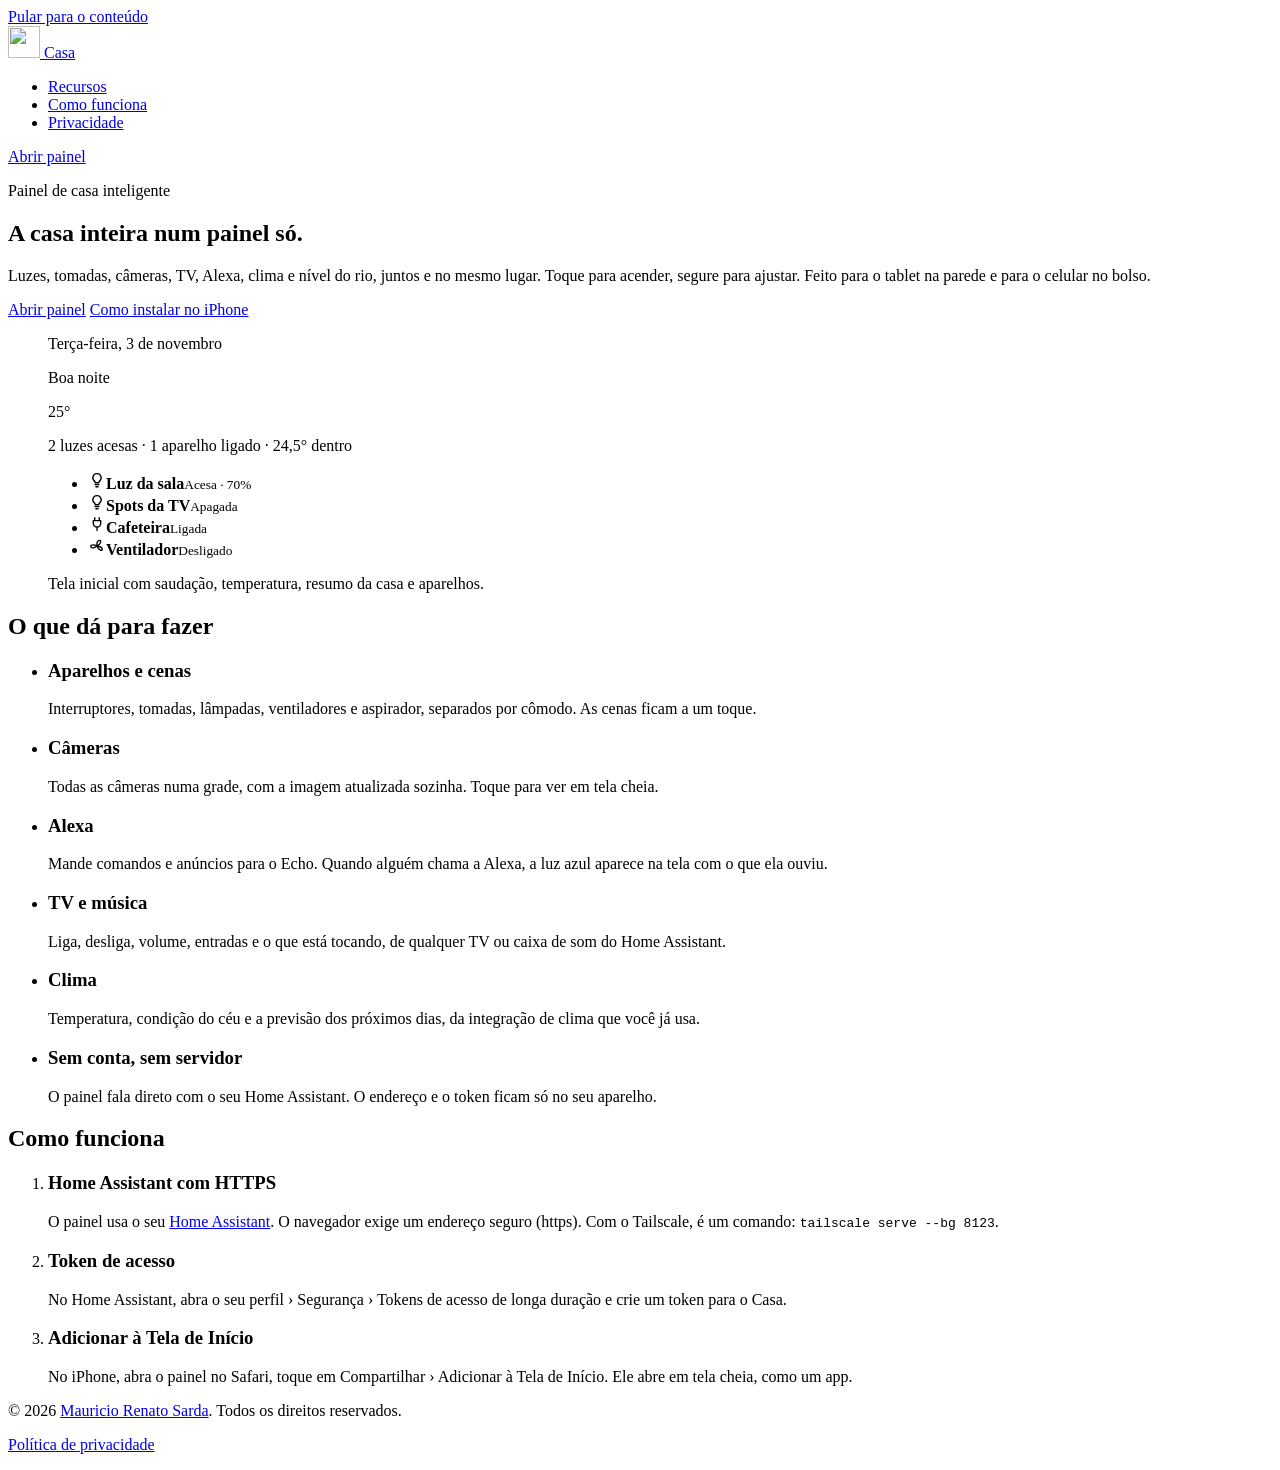
==== index.html @ 25994fdd "Site" ====
<!doctype html>
<html lang="pt-BR">
  <head>
    <meta charset="utf-8" />
    <meta name="viewport" content="width=device-width, initial-scale=1, viewport-fit=cover" />
    <title>Casa — painel da casa inteligente no celular e no tablet</title>
    <meta name="description" content="Casa junta luzes, tomadas, câmeras, TV, Alexa, clima e nível do rio num painel só, no estilo do Apple Home. Funciona com o Home Assistant, sem conta e sem coleta de dados." />
    <link rel="canonical" href="https://fleche12rsk.github.io/SmartHome/" />
    <meta name="robots" content="index, follow" />
    <meta name="theme-color" content="#0d0e10" />
    <meta name="author" content="Mauricio Renato Sarda" />
    <link rel="icon" href="/SmartHome/icons/icon.svg" type="image/svg+xml" />
    <link rel="icon" href="/SmartHome/icons/favicon-32.png" sizes="32x32" type="image/png" />
    <link rel="apple-touch-icon" href="/SmartHome/icons/apple-touch-icon.png" />
    <meta property="og:type" content="website" />
    <meta property="og:locale" content="pt_BR" />
    <meta property="og:site_name" content="Casa" />
    <meta property="og:title" content="Casa — a casa inteira num painel só" />
    <meta property="og:description" content="Luzes, câmeras, TV, Alexa, clima e nível do rio num painel minimalista para celular e tablet." />
    <meta property="og:url" content="https://fleche12rsk.github.io/SmartHome/" />
    <meta property="og:image" content="https://fleche12rsk.github.io/SmartHome/og.png" />
    <meta name="twitter:card" content="summary_large_image" />
    <script type="application/ld+json">
      {
        "@context": "https://schema.org",
        "@type": "SoftwareApplication",
        "name": "Casa",
        "applicationCategory": "LifestyleApplication",
        "operatingSystem": "Android, iOS, Web",
        "description": "Painel de casa inteligente que junta luzes, tomadas, câmeras, TV, Alexa, clima e nível do rio, usando o Home Assistant.",
        "url": "https://fleche12rsk.github.io/SmartHome/",
        "inLanguage": "pt-BR",
        "offers": { "@type": "Offer", "price": "0", "priceCurrency": "BRL" },
        "author": { "@type": "Person", "name": "Mauricio Renato Sarda", "url": "https://micio.dev/" }
      }
    </script>
    <script type="module" crossorigin src="/SmartHome/assets/theme-CJEvPU_t.js"></script>
    <script type="module" crossorigin src="/SmartHome/assets/main-DGcESRW2.js"></script>
    <link rel="stylesheet" crossorigin href="/SmartHome/assets/theme-DLEBRoTk.css">
    <link rel="stylesheet" crossorigin href="/SmartHome/assets/main-DmgFY7-S.css">
  </head>
  <body>
    <a class="skip" href="#conteudo">Pular para o conteúdo</a>
    <header class="top">
      <a class="brand" href="/SmartHome/" aria-label="Casa, página inicial">
        <img src="/SmartHome/icons/icon.svg" alt="" width="32" height="32" />
        <span>Casa</span>
      </a>
      <nav aria-label="Seções">
        <ul>
          <li><a href="#recursos">Recursos</a></li>
          <li><a href="#como-funciona">Como funciona</a></li>
          <li><a href="/SmartHome/privacidade/">Privacidade</a></li>
        </ul>
      </nav>
      <a class="button small" href="/SmartHome/app/">Abrir painel</a>
    </header>

    <main id="conteudo">
      <section class="hero" aria-labelledby="titulo">
        <div class="hero-text reveal">
          <p class="eyebrow">Painel de casa inteligente</p>
          <h1 id="titulo">A casa inteira num painel só.</h1>
          <p class="lead">
            Luzes, tomadas, câmeras, TV, Alexa, clima e nível do rio, juntos e no mesmo lugar.
            Toque para acender, segure para ajustar. Feito para o tablet na parede e para o celular no bolso.
          </p>
          <div class="actions">
            <a class="button" href="/SmartHome/app/">Abrir painel</a>
            <a class="button ghost" href="#como-funciona">Como instalar no iPhone</a>
          </div>
        </div>
        <figure class="preview reveal" aria-label="Exemplo do painel">
          <div class="mock card">
            <div class="mock-head">
              <div>
                <p class="mock-date">Terça-feira, 3 de novembro</p>
                <p class="mock-hello">Boa noite</p>
              </div>
              <p class="mock-temp">25°</p>
            </div>
            <p class="mock-summary">2 luzes acesas · 1 aparelho ligado · 24,5° dentro</p>
            <ul class="mock-grid">
              <li class="mock-tile on" style="--accent: var(--ember)"><span class="dot"><svg viewBox="0 0 24 24" width="18" height="18" fill="none" stroke="currentColor" stroke-width="1.8" stroke-linecap="round" stroke-linejoin="round" aria-hidden="true"><path d="M9.5 18h5M10.5 21h3M12 3.5a5.5 5.5 0 0 0-3.2 10c.5.4.7.9.7 1.5v.5h5v-.5c0-.6.2-1.1.7-1.5A5.5 5.5 0 0 0 12 3.5z"/></svg></span><b>Luz da sala</b><small>Acesa · 70%</small></li>
              <li class="mock-tile" style="--accent: var(--ember)"><span class="dot"><svg viewBox="0 0 24 24" width="18" height="18" fill="none" stroke="currentColor" stroke-width="1.8" stroke-linecap="round" stroke-linejoin="round" aria-hidden="true"><path d="M9.5 18h5M10.5 21h3M12 3.5a5.5 5.5 0 0 0-3.2 10c.5.4.7.9.7 1.5v.5h5v-.5c0-.6.2-1.1.7-1.5A5.5 5.5 0 0 0 12 3.5z"/></svg></span><b>Spots da TV</b><small>Apagada</small></li>
              <li class="mock-tile on" style="--accent: var(--sage)"><span class="dot"><svg viewBox="0 0 24 24" width="18" height="18" fill="none" stroke="currentColor" stroke-width="1.8" stroke-linecap="round" stroke-linejoin="round" aria-hidden="true"><path d="M9 3.5v4M15 3.5v4M7 7.5h10V11a5 5 0 0 1-10 0zM12 16v4.5"/></svg></span><b>Cafeteira</b><small>Ligada</small></li>
              <li class="mock-tile" style="--accent: var(--sky)"><span class="dot"><svg viewBox="0 0 24 24" width="18" height="18" fill="none" stroke="currentColor" stroke-width="1.8" stroke-linecap="round" stroke-linejoin="round" aria-hidden="true"><path d="M12 12c-.5-4 .5-7.5 3.5-7.5 2.5 0 2 4.5-3.5 7.5zm0 0c4 .5 7 2 7 4.5s-4.5 2-7-4.5zm0 0c-3 2.5-6.5 3.5-8 1.5s2-4.5 8-1.5z"/></svg></span><b>Ventilador</b><small>Desligado</small></li>
            </ul>
            <div class="mock-glow" aria-hidden="true"></div>
          </div>
          <figcaption class="visually-hidden">Tela inicial com saudação, temperatura, resumo da casa e aparelhos.</figcaption>
        </figure>
      </section>

      <section id="recursos" class="features" aria-labelledby="recursos-titulo">
        <h2 id="recursos-titulo">O que dá para fazer</h2>
        <ul class="feature-list">
          <li class="card reveal">
            <h3>Aparelhos e cenas</h3>
            <p>Interruptores, tomadas, lâmpadas, ventiladores e aspirador, separados por cômodo. As cenas ficam a um toque.</p>
          </li>
          <li class="card reveal">
            <h3>Câmeras</h3>
            <p>Todas as câmeras numa grade, com a imagem atualizada sozinha. Toque para ver em tela cheia.</p>
          </li>
          <li class="card reveal">
            <h3>Alexa</h3>
            <p>Mande comandos e anúncios para o Echo. Quando alguém chama a Alexa, a luz azul aparece na tela com o que ela ouviu.</p>
          </li>
          <li class="card reveal">
            <h3>TV e música</h3>
            <p>Liga, desliga, volume, entradas e o que está tocando, de qualquer TV ou caixa de som do Home Assistant.</p>
          </li>
          <li class="card reveal">
            <h3>Clima</h3>
            <p>Temperatura, condição do céu e a previsão dos próximos dias, da integração de clima que você já usa.</p>
          </li>
          <li class="card reveal">
            <h3>Sem conta, sem servidor</h3>
            <p>O painel fala direto com o seu Home Assistant. O endereço e o token ficam só no seu aparelho.</p>
          </li>
        </ul>
      </section>

      <section id="como-funciona" class="steps" aria-labelledby="como-titulo">
        <h2 id="como-titulo">Como funciona</h2>
        <ol>
          <li class="reveal">
            <h3>Home Assistant com HTTPS</h3>
            <p>O painel usa o seu <a href="https://www.home-assistant.io/" rel="noopener">Home Assistant</a>. O navegador exige um endereço seguro (https). Com o Tailscale, é um comando: <code>tailscale serve --bg 8123</code>.</p>
          </li>
          <li class="reveal">
            <h3>Token de acesso</h3>
            <p>No Home Assistant, abra o seu perfil › Segurança › Tokens de acesso de longa duração e crie um token para o Casa.</p>
          </li>
          <li class="reveal">
            <h3>Adicionar à Tela de Início</h3>
            <p>No iPhone, abra o painel no Safari, toque em Compartilhar › Adicionar à Tela de Início. Ele abre em tela cheia, como um app.</p>
          </li>
        </ol>
      </section>
    </main>

    <footer class="foot">
      <p>
        © 2026 <a href="https://micio.dev/">Mauricio Renato Sarda</a>. Todos os direitos reservados.
      </p>
      <p><a href="/SmartHome/privacidade/">Política de privacidade</a></p>
    </footer>
  </body>
</html>
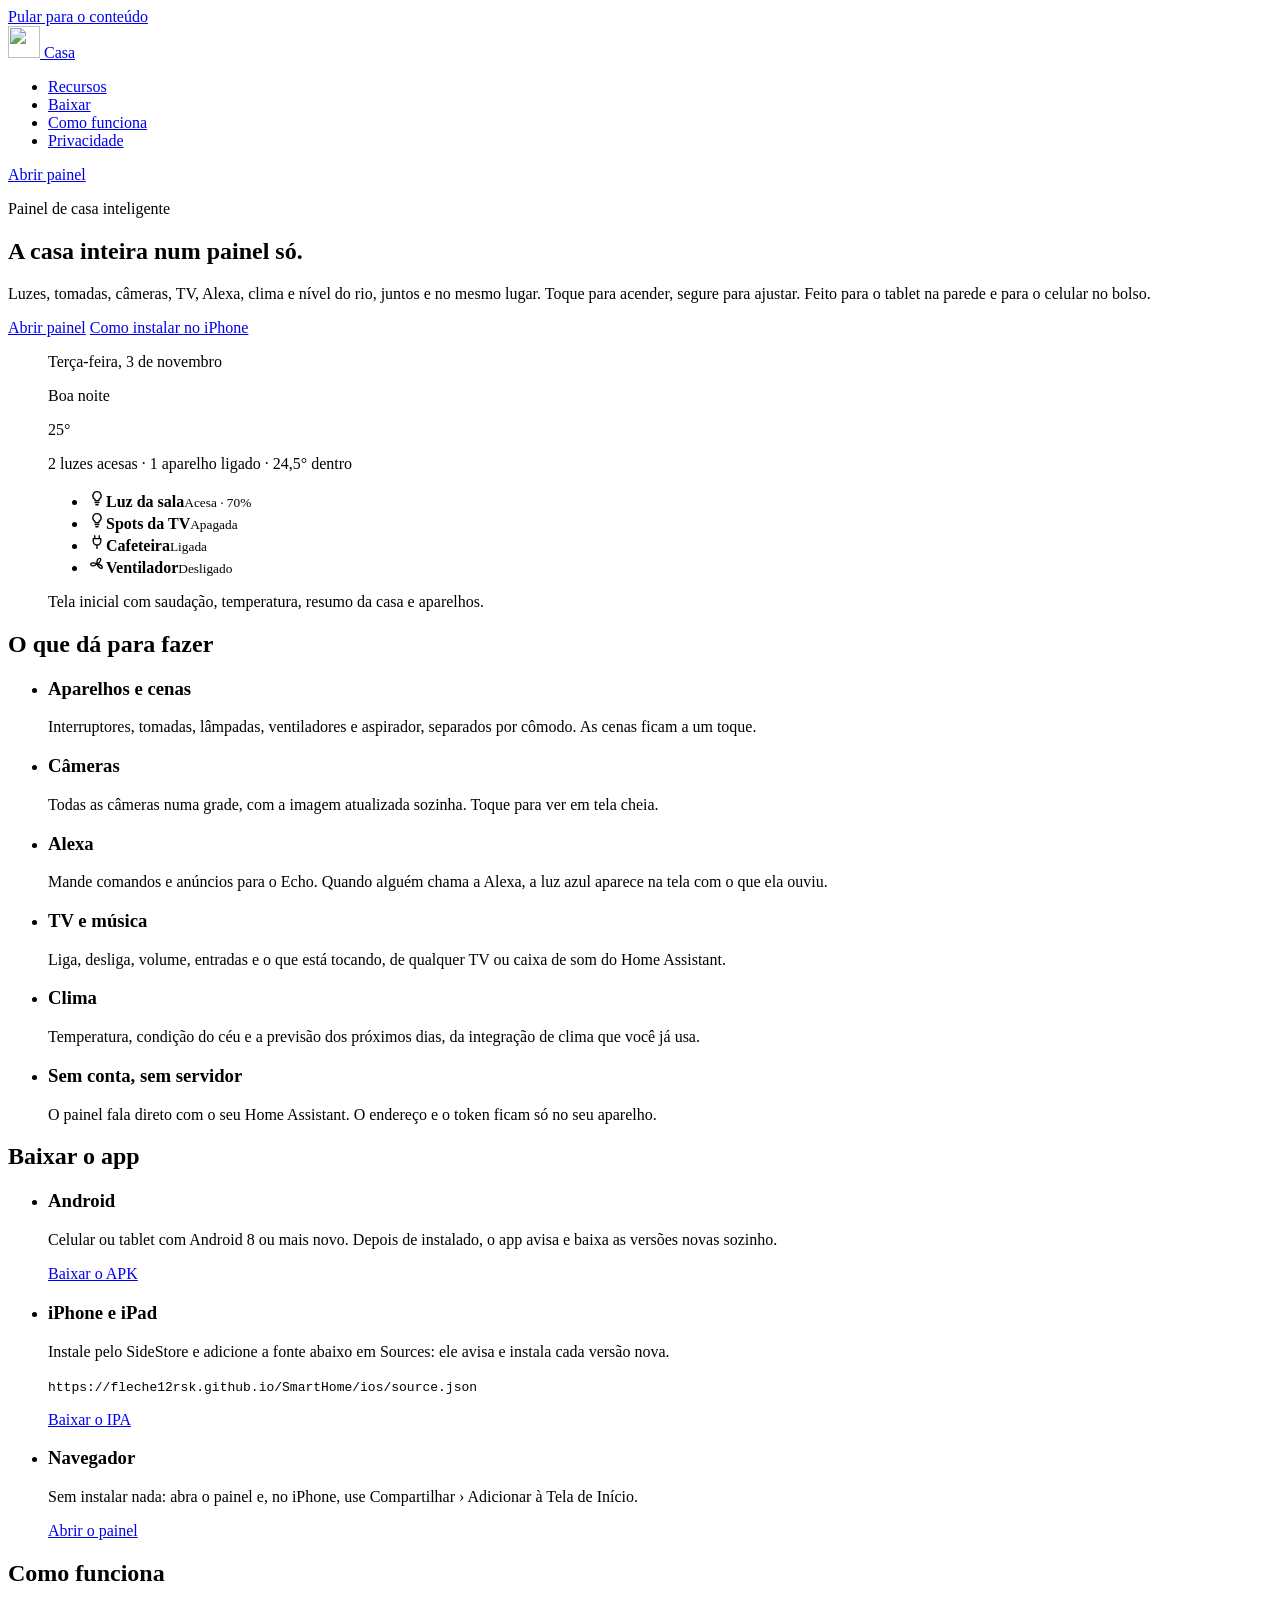
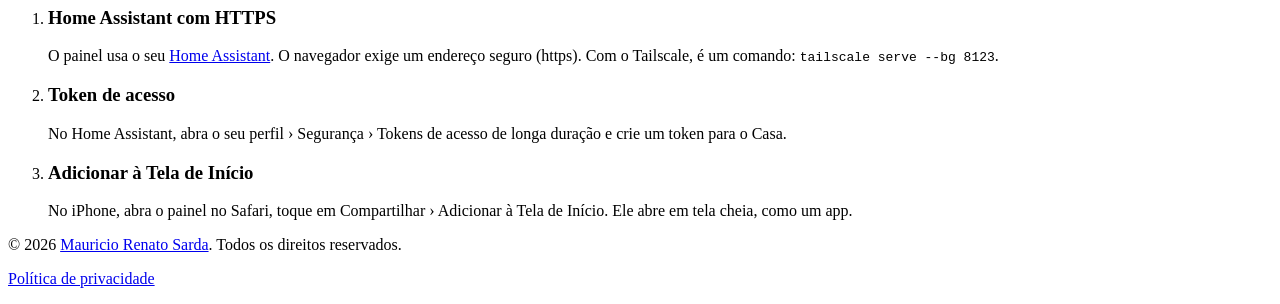
==== commit 43e92e53: "Site com a seção de download" ====
--- a/index.html
+++ b/index.html
@@ -35,9 +35,9 @@
       }
     </script>
     <script type="module" crossorigin src="/SmartHome/assets/theme-CJEvPU_t.js"></script>
-    <script type="module" crossorigin src="/SmartHome/assets/main-DGcESRW2.js"></script>
+    <script type="module" crossorigin src="/SmartHome/assets/main-Bfn4l0QM.js"></script>
     <link rel="stylesheet" crossorigin href="/SmartHome/assets/theme-DLEBRoTk.css">
-    <link rel="stylesheet" crossorigin href="/SmartHome/assets/main-DmgFY7-S.css">
+    <link rel="stylesheet" crossorigin href="/SmartHome/assets/main-fjqj4sZF.css">
   </head>
   <body>
     <a class="skip" href="#conteudo">Pular para o conteúdo</a>
@@ -49,6 +49,7 @@
       <nav aria-label="Seções">
         <ul>
           <li><a href="#recursos">Recursos</a></li>
+          <li><a href="#baixar">Baixar</a></li>
           <li><a href="#como-funciona">Como funciona</a></li>
           <li><a href="/SmartHome/privacidade/">Privacidade</a></li>
         </ul>
@@ -122,6 +123,28 @@
         </ul>
       </section>
 
+      <section id="baixar" class="downloads" aria-labelledby="baixar-titulo">
+        <h2 id="baixar-titulo">Baixar o app</h2>
+        <ul class="download-list">
+          <li class="card reveal">
+            <h3>Android</h3>
+            <p>Celular ou tablet com Android 8 ou mais novo. Depois de instalado, o app avisa e baixa as versões novas sozinho.</p>
+            <a class="button small" href="/SmartHome/android/casa.apk" download>Baixar o APK</a>
+          </li>
+          <li class="card reveal">
+            <h3>iPhone e iPad</h3>
+            <p>Instale pelo SideStore e adicione a fonte abaixo em Sources: ele avisa e instala cada versão nova.</p>
+            <p><code class="source">https://fleche12rsk.github.io/SmartHome/ios/source.json</code></p>
+            <a class="button small ghost" href="/SmartHome/ios/casa.ipa" download>Baixar o IPA</a>
+          </li>
+          <li class="card reveal">
+            <h3>Navegador</h3>
+            <p>Sem instalar nada: abra o painel e, no iPhone, use Compartilhar › Adicionar à Tela de Início.</p>
+            <a class="button small ghost" href="/SmartHome/app/">Abrir o painel</a>
+          </li>
+        </ul>
+      </section>
+
       <section id="como-funciona" class="steps" aria-labelledby="como-titulo">
         <h2 id="como-titulo">Como funciona</h2>
         <ol>
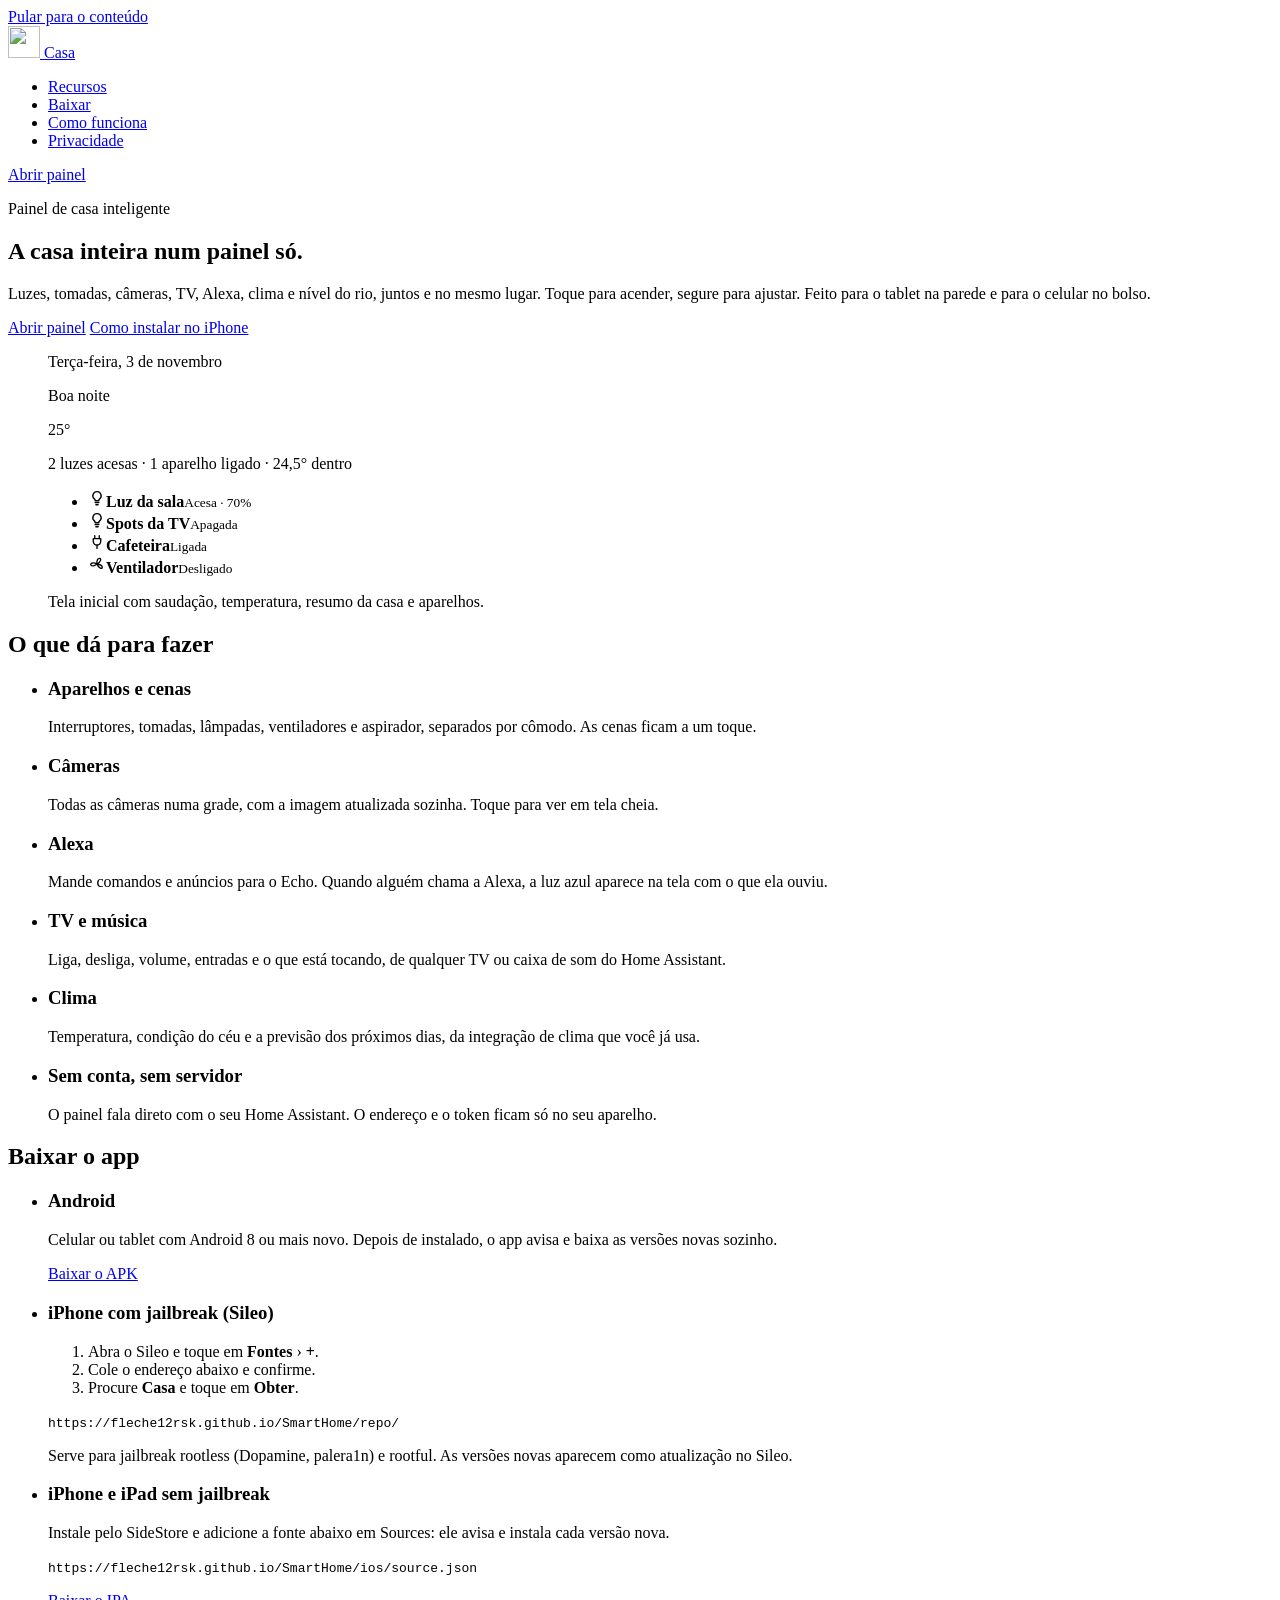
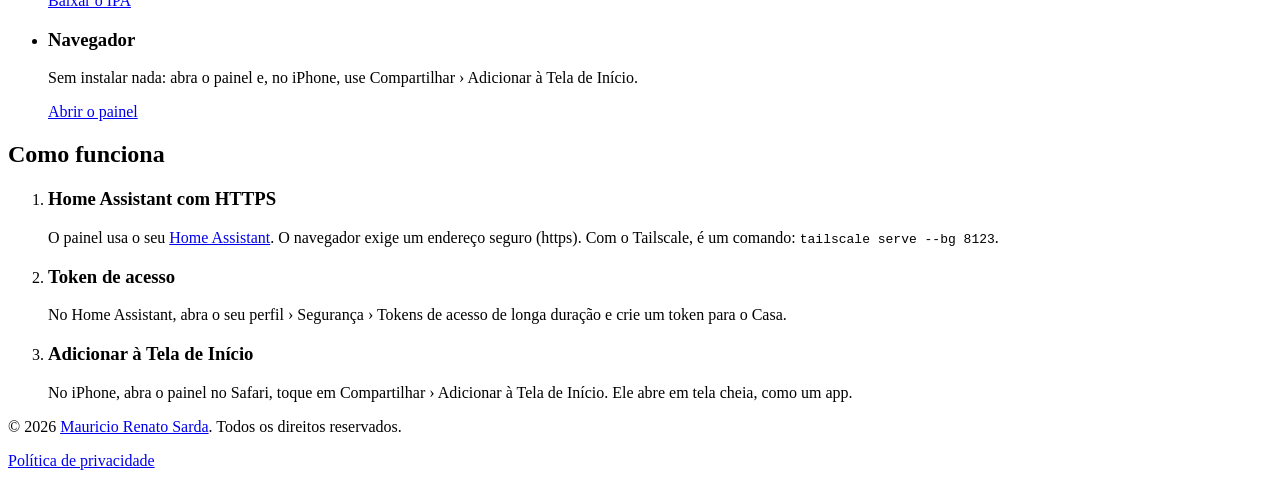
==== commit a0ad963c: "Site: como adicionar o Casa no Sileo Co-Authored-By: Claude Opus 5.5 <noreply@anthropic.com>" ====
--- a/index.html
+++ b/index.html
@@ -35,9 +35,9 @@
       }
     </script>
     <script type="module" crossorigin src="/SmartHome/assets/theme-CJEvPU_t.js"></script>
-    <script type="module" crossorigin src="/SmartHome/assets/main-Bfn4l0QM.js"></script>
+    <script type="module" crossorigin src="/SmartHome/assets/main-CTLuW3RS.js"></script>
     <link rel="stylesheet" crossorigin href="/SmartHome/assets/theme-DLEBRoTk.css">
-    <link rel="stylesheet" crossorigin href="/SmartHome/assets/main-fjqj4sZF.css">
+    <link rel="stylesheet" crossorigin href="/SmartHome/assets/main-BDUM7Nwo.css">
   </head>
   <body>
     <a class="skip" href="#conteudo">Pular para o conteúdo</a>
@@ -132,7 +132,17 @@
             <a class="button small" href="/SmartHome/android/casa.apk" download>Baixar o APK</a>
           </li>
           <li class="card reveal">
-            <h3>iPhone e iPad</h3>
+            <h3>iPhone com jailbreak (Sileo)</h3>
+            <ol class="how">
+              <li>Abra o Sileo e toque em <strong>Fontes</strong> › <strong>+</strong>.</li>
+              <li>Cole o endereço abaixo e confirme.</li>
+              <li>Procure <strong>Casa</strong> e toque em <strong>Obter</strong>.</li>
+            </ol>
+            <p><code class="source">https://fleche12rsk.github.io/SmartHome/repo/</code></p>
+            <p>Serve para jailbreak rootless (Dopamine, palera1n) e rootful. As versões novas aparecem como atualização no Sileo.</p>
+          </li>
+          <li class="card reveal">
+            <h3>iPhone e iPad sem jailbreak</h3>
             <p>Instale pelo SideStore e adicione a fonte abaixo em Sources: ele avisa e instala cada versão nova.</p>
             <p><code class="source">https://fleche12rsk.github.io/SmartHome/ios/source.json</code></p>
             <a class="button small ghost" href="/SmartHome/ios/casa.ipa" download>Baixar o IPA</a>
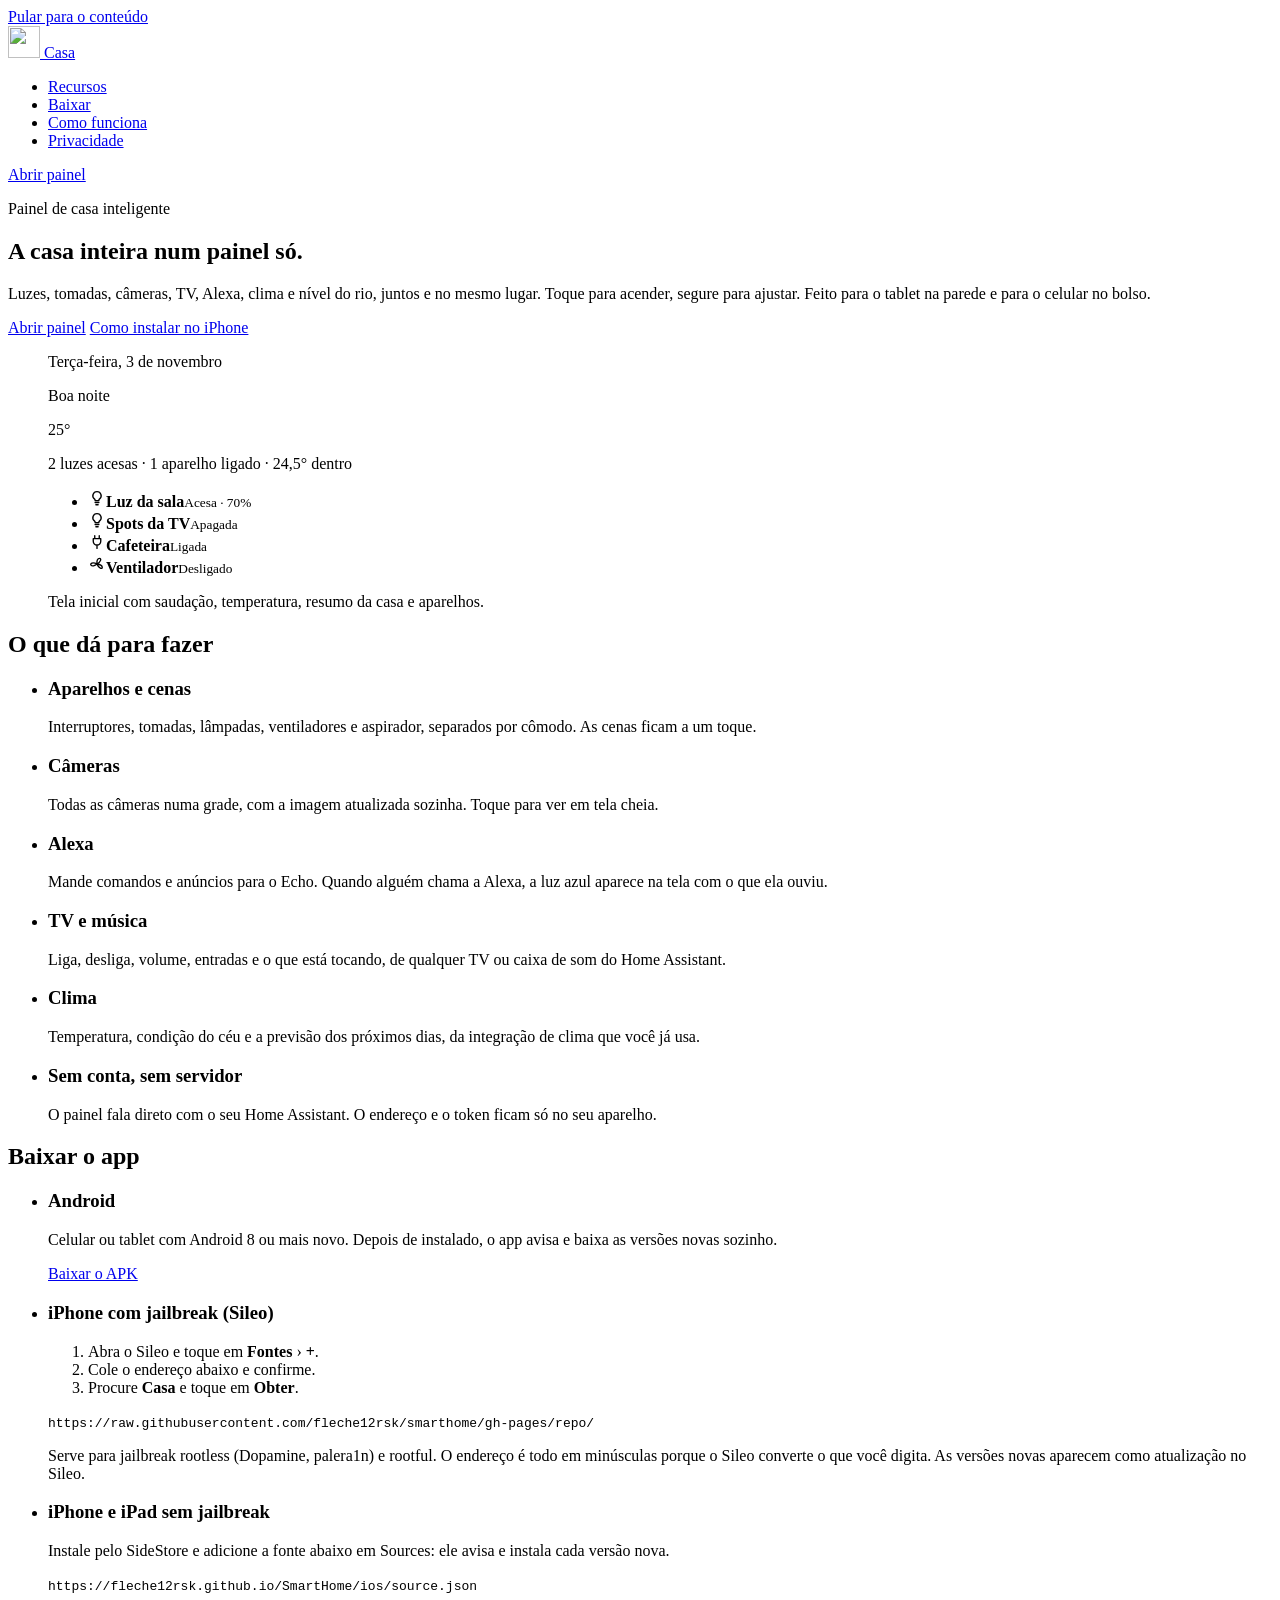
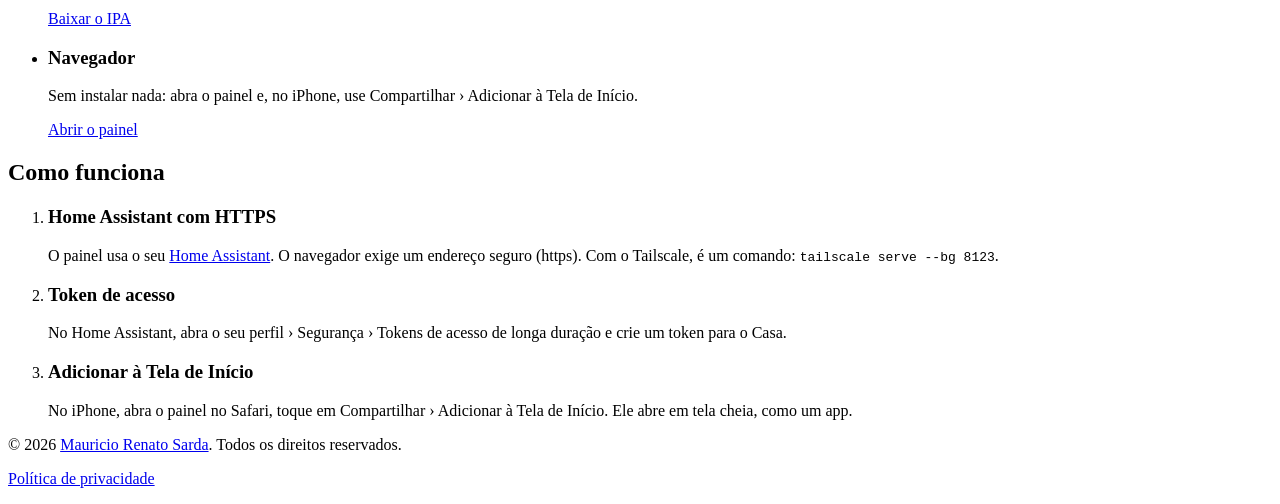
==== commit 1ae3ef7c: "Site: endereço do Sileo em minúsculas Co-Authored-By: Claude Opus 5.5 <noreply@anthropic.com>" ====
--- a/index.html
+++ b/index.html
@@ -138,8 +138,8 @@
               <li>Cole o endereço abaixo e confirme.</li>
               <li>Procure <strong>Casa</strong> e toque em <strong>Obter</strong>.</li>
             </ol>
-            <p><code class="source">https://fleche12rsk.github.io/SmartHome/repo/</code></p>
-            <p>Serve para jailbreak rootless (Dopamine, palera1n) e rootful. As versões novas aparecem como atualização no Sileo.</p>
+            <p><code class="source">https://raw.githubusercontent.com/fleche12rsk/smarthome/gh-pages/repo/</code></p>
+            <p>Serve para jailbreak rootless (Dopamine, palera1n) e rootful. O endereço é todo em minúsculas porque o Sileo converte o que você digita. As versões novas aparecem como atualização no Sileo.</p>
           </li>
           <li class="card reveal">
             <h3>iPhone e iPad sem jailbreak</h3>
